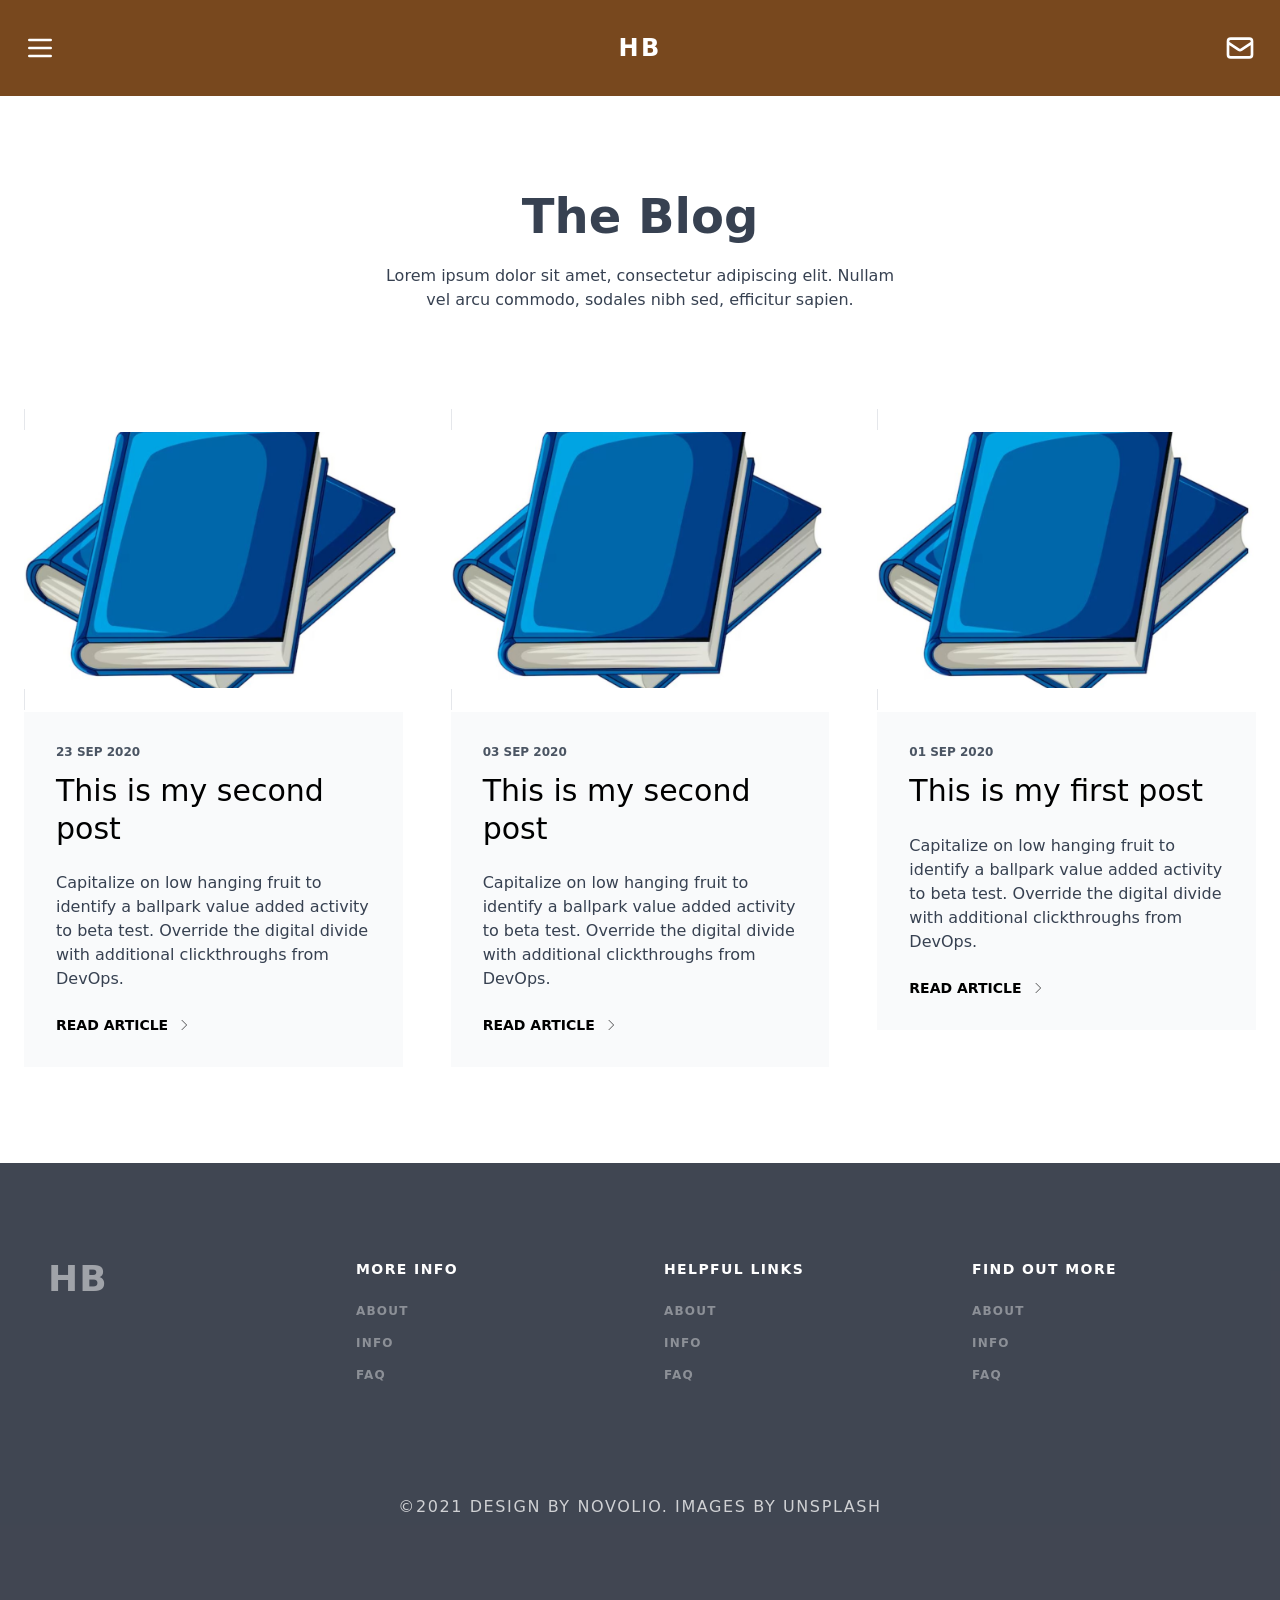
==== posts.html @ d1be2392 "First commit" ====
<!doctype html>
<html lang="en">

<head>
    <meta charset="UTF-8">
    <meta http-equiv="x-ua-compatible" content="ie=edge">
    <meta name="viewport" content="width=device-width,initial-scale=1">
    <title>impulse</title>
    <!-- <link rel="stylesheet" type="text/css" href="static/css/style.css"> -->
    <link rel="stylesheet" type="text/css" href="static/css/style.min.css">
    <link rel="preconnect" href="https://fonts.gstatic.com">
    <link href="https://fonts.googleapis.com/css2?family=Fira+Sans+Condensed:wght@100;200;300;400;500;600;700&family=Playfair+Display:wght@100;200;300;400;500;600;700&family=Overpass:wght@200;300;400;600;700&display=swap" rel="stylesheet"></head>

<body class="font-sans text-gray-700 antialiased bg-white">
    <div class="h-24 z-50 relative container mx-auto px-6 grid grid-cols-3">
        <div x-data="{showMenu: false}" class="flex items-center">
            <button x-on:click="showMenu = true">
                <svg class="w-8 h-8 text-white" fill="none" stroke="currentColor" viewBox="0 0 24 24"
                    xmlns="http://www.w3.org/2000/svg"><path stroke-linecap="round" stroke-linejoin="round" stroke-width="2" d="M4 6h16M4 12h16M4 18h16"></path></svg>
            </button>
            <!-- <div x-show="showMenu" class="fixed inset-0 w-full h-full bg-white z-50 text-yellow-900">
                <div
                    class="container h-full mx-auto px-6 py-8 relative z-10 flex flex-col items-center justify-center text-2xl uppercase font-bold tracking-widest space-y-6">
                    <button x-on:click="showMenu = false" class="absolute top-0 left-0 mt-8 ml-6"><svg class="w-8 h-8"
                            fill="none" stroke="currentColor" viewBox="0 0 24 24" xmlns="http://www.w3.org/2000/svg">
                            <path stroke-linecap="round" stroke-linejoin="round" stroke-width="2"
                                d="M10 14l2-2m0 0l2-2m-2 2l-2-2m2 2l2 2m7-2a9 9 0 11-18 0 9 9 0 0118 0z"></path>
                        </svg></button> <a href="detail.html"
                        class="inline-block border-b-4 border-transparent hover:border-yellow-900">Home</a> <a
                        href="/pages/about-us"
                        class="inline-block border-b-4 border-transparent hover:border-yellow-900">About</a> <a
                        href="/blog" class="inline-block border-b-4 border-transparent hover:border-yellow-900">Blog</a>
                    <a href="/contact"
                        class="inline-block border-b-4 border-transparent hover:border-yellow-900">Contact</a></div>
                <div class="absolute inset-0 w-full h-full bg-yellow-900 bg-opacity-20"></div>
            </div> -->
        </div>
        <div class="flex items-center justify-center"><a href="index.html"
                class="text-white uppercase font-bold text-2xl tracking-widest">HB</a></div>
        <div class="flex items-center justify-end"><a href="contact.html"><svg class="w-8 h-8 text-white" fill="none"
                    stroke="currentColor" viewBox="0 0 24 24" xmlns="http://www.w3.org/2000/svg">
                    <path stroke-linecap="round" stroke-linejoin="round" stroke-width="2"
                        d="M3 8l7.89 5.26a2 2 0 002.22 0L21 8M5 19h14a2 2 0 002-2V7a2 2 0 00-2-2H5a2 2 0 00-2 2v10a2 2 0 002 2z">
                    </path>
                </svg></a></div>
    </div>
    <div class="w-full h-24 bg-yellow-900 bg-opacity-95 absolute top-0 left-0"></div>
    <div class="text-center py-12 px-6 mt-12">
        <h1 class="font-display font-bold text-5xl mb-6">The Blog</h1>
        <p class="max-w-lg mx-auto">Lorem ipsum dolor sit amet, consectetur adipiscing elit. Nullam vel arcu commodo,
            sodales nibh sed, efficitur sapien.</p>
    </div>
    <div class="container mx-auto px-6 grid grid-cols-2 lg:grid-cols-3 gap-12 pt-12 pb-24">
        <div>
            <a href="detail.html" class="border">
                <img src="static/images/book.jpg" class="w-full h-52 md:h-64 lg:h-96 xl:h-64 object-cover">
            </a>

            <div class="bg-gray-50 p-8">
                <div class="text-xs text-gray-600 uppercase font-semibold">23 Sep 2020</div>
                <h2 class="mt-3 text-3xl mb-6 font-display text-black leading-tight max-w-sm">This is my second post</h2>
                
                <p class="mt-4 max-w-md">Capitalize on low hanging fruit to identify a ballpark value added activity to beta test. Override the digital divide with additional clickthroughs from DevOps.</p>

                <a href="detail.html" class="flex items-center mt-6 uppercase text-sm text-black font-semibold">Read article <svg class="w-4 h-4 ml-2" fill="none" stroke="currentColor" viewBox="0 0 24 24"
                        xmlns="http://www.w3.org/2000/svg"><path stroke-linecap="round" stroke-linejoin="round" stroke-width="1" d="M9 5l7 7-7 7"></path></svg>
                </a>
            </div>
        </div>

        <div>
            <a href="detail.html" class="border">
                <img src="static/images/book.jpg" class="w-full h-52 md:h-64 lg:h-96 xl:h-64 object-cover">
            </a>

            <div class="bg-gray-50 p-8">
                <div class="text-xs text-gray-600 uppercase font-semibold">03 Sep 2020</div>
                <h2 class="mt-3 text-3xl mb-6 font-display text-black leading-tight max-w-sm">This is my second post
                </h2>

                <p class="mt-4 max-w-md">Capitalize on low hanging fruit to identify a ballpark value added activity to beta test. Override the digital divide with additional clickthroughs from DevOps.</p>

                <a href="detail.html" class="flex items-center mt-6 uppercase text-sm text-black font-semibold">Read article <svg class="w-4 h-4 ml-2" fill="none" stroke="currentColor" viewBox="0 0 24 24"
                        xmlns="http://www.w3.org/2000/svg"><path stroke-linecap="round" stroke-linejoin="round" stroke-width="1" d="M9 5l7 7-7 7"></path></svg>
                </a>
            </div>
        </div>
        <div>
            <a href="detail.html" class="border">
                <img src="static/images/book.jpg" class="w-full h-52 md:h-64 lg:h-96 xl:h-64 object-cover">
            </a>

            <div class="bg-gray-50 p-8">
                <div class="text-xs text-gray-600 uppercase font-semibold">01 Sep 2020</div>
                <h2 class="mt-3 text-3xl mb-6 font-display text-black leading-tight max-w-sm">This is my first post</h2>

                <p class="mt-4 max-w-md">Capitalize on low hanging fruit to identify a ballpark value added activity to beta test. Override the digital divide with additional clickthroughs from DevOps.</p>

                <a href="detail.html" class="flex items-center mt-6 uppercase text-sm text-black font-semibold">Read article <svg class="w-4 h-4 ml-2" fill="none" stroke="currentColor" viewBox="0 0 24 24"
                        xmlns="http://www.w3.org/2000/svg"><path stroke-linecap="round" stroke-linejoin="round" stroke-width="1" d="M9 5l7 7-7 7"></path></svg>
                </a>
            </div>
        </div>
    </div>
    <div
        class="bg-gray-900 text-white text-opacity-40 font-semibold uppercase text-xs tracking-widest bg-opacity-80 px-12">
        <div class="container mx-auto grid grid-cols-1 lg:grid-cols-4 gap-12 text-center lg:text-left py-24">
            <div>
                <div class="text-white opacity-50 text-4xl font-display">HB</div>
            </div>
            <div>
                <div class="font-display text-white uppercase text-sm tracking-widest mb-6">More info</div><a href="#"
                    class="block mb-4">About</a> <a href="#" class="block mb-4">Info</a> <a href="#"
                    class="block mb-4">FAQ</a>
            </div>
            <div>
                <div class="font-display text-white uppercase text-sm tracking-widest mb-6">Helpful Links</div><a
                    href="#" class="block mb-4">About</a> <a href="#" class="block mb-4">Info</a> <a href="#"
                    class="block mb-4">FAQ</a>
            </div>
            <div>
                <div class="font-display text-white uppercase text-sm tracking-widest mb-6">Find out more</div><a
                    href="#" class="block mb-4">About</a> <a href="#" class="block mb-4">Info</a> <a href="#"
                    class="block mb-4">FAQ</a>
            </div>
        </div>
        <div
            class="text-sm lg:text-base text-center font-heading font-light tracking-widest uppercase text-white opacity-75 pb-24">
            ©2021 DESIGN BY NOVOLIO. IMAGES BY UNSPLASH</div>
    </div>
    <script src="/static/js/alpine.js"></script>
</body>

</html>
---- static/css/style.css ----
*, ::before, ::after {
  --tw-border-spacing-x: 0;
  --tw-border-spacing-y: 0;
  --tw-translate-x: 0;
  --tw-translate-y: 0;
  --tw-rotate: 0;
  --tw-skew-x: 0;
  --tw-skew-y: 0;
  --tw-scale-x: 1;
  --tw-scale-y: 1;
  --tw-pan-x:  ;
  --tw-pan-y:  ;
  --tw-pinch-zoom:  ;
  --tw-scroll-snap-strictness: proximity;
  --tw-gradient-from-position:  ;
  --tw-gradient-via-position:  ;
  --tw-gradient-to-position:  ;
  --tw-ordinal:  ;
  --tw-slashed-zero:  ;
  --tw-numeric-figure:  ;
  --tw-numeric-spacing:  ;
  --tw-numeric-fraction:  ;
  --tw-ring-inset:  ;
  --tw-ring-offset-width: 0px;
  --tw-ring-offset-color: #fff;
  --tw-ring-color: rgb(59 130 246 / 0.5);
  --tw-ring-offset-shadow: 0 0 #0000;
  --tw-ring-shadow: 0 0 #0000;
  --tw-shadow: 0 0 #0000;
  --tw-shadow-colored: 0 0 #0000;
  --tw-blur:  ;
  --tw-brightness:  ;
  --tw-contrast:  ;
  --tw-grayscale:  ;
  --tw-hue-rotate:  ;
  --tw-invert:  ;
  --tw-saturate:  ;
  --tw-sepia:  ;
  --tw-drop-shadow:  ;
  --tw-backdrop-blur:  ;
  --tw-backdrop-brightness:  ;
  --tw-backdrop-contrast:  ;
  --tw-backdrop-grayscale:  ;
  --tw-backdrop-hue-rotate:  ;
  --tw-backdrop-invert:  ;
  --tw-backdrop-opacity:  ;
  --tw-backdrop-saturate:  ;
  --tw-backdrop-sepia:  ;
  --tw-contain-size:  ;
  --tw-contain-layout:  ;
  --tw-contain-paint:  ;
  --tw-contain-style:  ;
}

::backdrop {
  --tw-border-spacing-x: 0;
  --tw-border-spacing-y: 0;
  --tw-translate-x: 0;
  --tw-translate-y: 0;
  --tw-rotate: 0;
  --tw-skew-x: 0;
  --tw-skew-y: 0;
  --tw-scale-x: 1;
  --tw-scale-y: 1;
  --tw-pan-x:  ;
  --tw-pan-y:  ;
  --tw-pinch-zoom:  ;
  --tw-scroll-snap-strictness: proximity;
  --tw-gradient-from-position:  ;
  --tw-gradient-via-position:  ;
  --tw-gradient-to-position:  ;
  --tw-ordinal:  ;
  --tw-slashed-zero:  ;
  --tw-numeric-figure:  ;
  --tw-numeric-spacing:  ;
  --tw-numeric-fraction:  ;
  --tw-ring-inset:  ;
  --tw-ring-offset-width: 0px;
  --tw-ring-offset-color: #fff;
  --tw-ring-color: rgb(59 130 246 / 0.5);
  --tw-ring-offset-shadow: 0 0 #0000;
  --tw-ring-shadow: 0 0 #0000;
  --tw-shadow: 0 0 #0000;
  --tw-shadow-colored: 0 0 #0000;
  --tw-blur:  ;
  --tw-brightness:  ;
  --tw-contrast:  ;
  --tw-grayscale:  ;
  --tw-hue-rotate:  ;
  --tw-invert:  ;
  --tw-saturate:  ;
  --tw-sepia:  ;
  --tw-drop-shadow:  ;
  --tw-backdrop-blur:  ;
  --tw-backdrop-brightness:  ;
  --tw-backdrop-contrast:  ;
  --tw-backdrop-grayscale:  ;
  --tw-backdrop-hue-rotate:  ;
  --tw-backdrop-invert:  ;
  --tw-backdrop-opacity:  ;
  --tw-backdrop-saturate:  ;
  --tw-backdrop-sepia:  ;
  --tw-contain-size:  ;
  --tw-contain-layout:  ;
  --tw-contain-paint:  ;
  --tw-contain-style:  ;
}

/*
! tailwindcss v3.4.14 | MIT License | https://tailwindcss.com
*/

/*
1. Prevent padding and border from affecting element width. (https://github.com/mozdevs/cssremedy/issues/4)
2. Allow adding a border to an element by just adding a border-width. (https://github.com/tailwindcss/tailwindcss/pull/116)
*/

*,
::before,
::after {
  box-sizing: border-box;
  /* 1 */
  border-width: 0;
  /* 2 */
  border-style: solid;
  /* 2 */
  border-color: #e5e7eb;
  /* 2 */
}

::before,
::after {
  --tw-content: '';
}

/*
1. Use a consistent sensible line-height in all browsers.
2. Prevent adjustments of font size after orientation changes in iOS.
3. Use a more readable tab size.
4. Use the user's configured `sans` font-family by default.
5. Use the user's configured `sans` font-feature-settings by default.
6. Use the user's configured `sans` font-variation-settings by default.
7. Disable tap highlights on iOS
*/

html,
:host {
  line-height: 1.5;
  /* 1 */
  -webkit-text-size-adjust: 100%;
  /* 2 */
  -moz-tab-size: 4;
  /* 3 */
  -o-tab-size: 4;
     tab-size: 4;
  /* 3 */
  font-family: ui-sans-serif, system-ui, sans-serif, "Apple Color Emoji", "Segoe UI Emoji", "Segoe UI Symbol", "Noto Color Emoji";
  /* 4 */
  font-feature-settings: normal;
  /* 5 */
  font-variation-settings: normal;
  /* 6 */
  -webkit-tap-highlight-color: transparent;
  /* 7 */
}

/*
1. Remove the margin in all browsers.
2. Inherit line-height from `html` so users can set them as a class directly on the `html` element.
*/

body {
  margin: 0;
  /* 1 */
  line-height: inherit;
  /* 2 */
}

/*
1. Add the correct height in Firefox.
2. Correct the inheritance of border color in Firefox. (https://bugzilla.mozilla.org/show_bug.cgi?id=190655)
3. Ensure horizontal rules are visible by default.
*/

hr {
  height: 0;
  /* 1 */
  color: inherit;
  /* 2 */
  border-top-width: 1px;
  /* 3 */
}

/*
Add the correct text decoration in Chrome, Edge, and Safari.
*/

abbr:where([title]) {
  -webkit-text-decoration: underline dotted;
          text-decoration: underline dotted;
}

/*
Remove the default font size and weight for headings.
*/

h1,
h2,
h3,
h4,
h5,
h6 {
  font-size: inherit;
  font-weight: inherit;
}

/*
Reset links to optimize for opt-in styling instead of opt-out.
*/

a {
  color: inherit;
  text-decoration: inherit;
}

/*
Add the correct font weight in Edge and Safari.
*/

b,
strong {
  font-weight: bolder;
}

/*
1. Use the user's configured `mono` font-family by default.
2. Use the user's configured `mono` font-feature-settings by default.
3. Use the user's configured `mono` font-variation-settings by default.
4. Correct the odd `em` font sizing in all browsers.
*/

code,
kbd,
samp,
pre {
  font-family: ui-monospace, SFMono-Regular, Menlo, Monaco, Consolas, "Liberation Mono", "Courier New", monospace;
  /* 1 */
  font-feature-settings: normal;
  /* 2 */
  font-variation-settings: normal;
  /* 3 */
  font-size: 1em;
  /* 4 */
}

/*
Add the correct font size in all browsers.
*/

small {
  font-size: 80%;
}

/*
Prevent `sub` and `sup` elements from affecting the line height in all browsers.
*/

sub,
sup {
  font-size: 75%;
  line-height: 0;
  position: relative;
  vertical-align: baseline;
}

sub {
  bottom: -0.25em;
}

sup {
  top: -0.5em;
}

/*
1. Remove text indentation from table contents in Chrome and Safari. (https://bugs.chromium.org/p/chromium/issues/detail?id=999088, https://bugs.webkit.org/show_bug.cgi?id=201297)
2. Correct table border color inheritance in all Chrome and Safari. (https://bugs.chromium.org/p/chromium/issues/detail?id=935729, https://bugs.webkit.org/show_bug.cgi?id=195016)
3. Remove gaps between table borders by default.
*/

table {
  text-indent: 0;
  /* 1 */
  border-color: inherit;
  /* 2 */
  border-collapse: collapse;
  /* 3 */
}

/*
1. Change the font styles in all browsers.
2. Remove the margin in Firefox and Safari.
3. Remove default padding in all browsers.
*/

button,
input,
optgroup,
select,
textarea {
  font-family: inherit;
  /* 1 */
  font-feature-settings: inherit;
  /* 1 */
  font-variation-settings: inherit;
  /* 1 */
  font-size: 100%;
  /* 1 */
  font-weight: inherit;
  /* 1 */
  line-height: inherit;
  /* 1 */
  letter-spacing: inherit;
  /* 1 */
  color: inherit;
  /* 1 */
  margin: 0;
  /* 2 */
  padding: 0;
  /* 3 */
}

/*
Remove the inheritance of text transform in Edge and Firefox.
*/

button,
select {
  text-transform: none;
}

/*
1. Correct the inability to style clickable types in iOS and Safari.
2. Remove default button styles.
*/

button,
input:where([type='button']),
input:where([type='reset']),
input:where([type='submit']) {
  -webkit-appearance: button;
  /* 1 */
  background-color: transparent;
  /* 2 */
  background-image: none;
  /* 2 */
}

/*
Use the modern Firefox focus style for all focusable elements.
*/

:-moz-focusring {
  outline: auto;
}

/*
Remove the additional `:invalid` styles in Firefox. (https://github.com/mozilla/gecko-dev/blob/2f9eacd9d3d995c937b4251a5557d95d494c9be1/layout/style/res/forms.css#L728-L737)
*/

:-moz-ui-invalid {
  box-shadow: none;
}

/*
Add the correct vertical alignment in Chrome and Firefox.
*/

progress {
  vertical-align: baseline;
}

/*
Correct the cursor style of increment and decrement buttons in Safari.
*/

::-webkit-inner-spin-button,
::-webkit-outer-spin-button {
  height: auto;
}

/*
1. Correct the odd appearance in Chrome and Safari.
2. Correct the outline style in Safari.
*/

[type='search'] {
  -webkit-appearance: textfield;
  /* 1 */
  outline-offset: -2px;
  /* 2 */
}

/*
Remove the inner padding in Chrome and Safari on macOS.
*/

::-webkit-search-decoration {
  -webkit-appearance: none;
}

/*
1. Correct the inability to style clickable types in iOS and Safari.
2. Change font properties to `inherit` in Safari.
*/

::-webkit-file-upload-button {
  -webkit-appearance: button;
  /* 1 */
  font: inherit;
  /* 2 */
}

/*
Add the correct display in Chrome and Safari.
*/

summary {
  display: list-item;
}

/*
Removes the default spacing and border for appropriate elements.
*/

blockquote,
dl,
dd,
h1,
h2,
h3,
h4,
h5,
h6,
hr,
figure,
p,
pre {
  margin: 0;
}

fieldset {
  margin: 0;
  padding: 0;
}

legend {
  padding: 0;
}

ol,
ul,
menu {
  list-style: none;
  margin: 0;
  padding: 0;
}

/*
Reset default styling for dialogs.
*/

dialog {
  padding: 0;
}

/*
Prevent resizing textareas horizontally by default.
*/

textarea {
  resize: vertical;
}

/*
1. Reset the default placeholder opacity in Firefox. (https://github.com/tailwindlabs/tailwindcss/issues/3300)
2. Set the default placeholder color to the user's configured gray 400 color.
*/

input::-moz-placeholder, textarea::-moz-placeholder {
  opacity: 1;
  /* 1 */
  color: #9ca3af;
  /* 2 */
}

input::placeholder,
textarea::placeholder {
  opacity: 1;
  /* 1 */
  color: #9ca3af;
  /* 2 */
}

/*
Set the default cursor for buttons.
*/

button,
[role="button"] {
  cursor: pointer;
}

/*
Make sure disabled buttons don't get the pointer cursor.
*/

:disabled {
  cursor: default;
}

/*
1. Make replaced elements `display: block` by default. (https://github.com/mozdevs/cssremedy/issues/14)
2. Add `vertical-align: middle` to align replaced elements more sensibly by default. (https://github.com/jensimmons/cssremedy/issues/14#issuecomment-634934210)
   This can trigger a poorly considered lint error in some tools but is included by design.
*/

img,
svg,
video,
canvas,
audio,
iframe,
embed,
object {
  display: block;
  /* 1 */
  vertical-align: middle;
  /* 2 */
}

/*
Constrain images and videos to the parent width and preserve their intrinsic aspect ratio. (https://github.com/mozdevs/cssremedy/issues/14)
*/

img,
video {
  max-width: 100%;
  height: auto;
}

/* Make elements with the HTML hidden attribute stay hidden by default */

[hidden]:where(:not([hidden="until-found"])) {
  display: none;
}

.container {
  width: 100%;
}

@media (min-width: 640px) {
  .container {
    max-width: 640px;
  }
}

@media (min-width: 768px) {
  .container {
    max-width: 768px;
  }
}

@media (min-width: 1024px) {
  .container {
    max-width: 1024px;
  }
}

@media (min-width: 1280px) {
  .container {
    max-width: 1280px;
  }
}

@media (min-width: 1536px) {
  .container {
    max-width: 1536px;
  }
}

.fixed {
  position: fixed;
}

.absolute {
  position: absolute;
}

.relative {
  position: relative;
}

.inset-0 {
  inset: 0px;
}

.left-0 {
  left: 0px;
}

.top-0 {
  top: 0px;
}

.z-10 {
  z-index: 10;
}

.z-50 {
  z-index: 50;
}

.mx-auto {
  margin-left: auto;
  margin-right: auto;
}

.my-2 {
  margin-top: 0.5rem;
  margin-bottom: 0.5rem;
}

.-mt-24 {
  margin-top: -6rem;
}

.-mt-32 {
  margin-top: -8rem;
}

.mb-10 {
  margin-bottom: 2.5rem;
}

.mb-12 {
  margin-bottom: 3rem;
}

.mb-4 {
  margin-bottom: 1rem;
}

.mb-6 {
  margin-bottom: 1.5rem;
}

.ml-2 {
  margin-left: 0.5rem;
}

.ml-6 {
  margin-left: 1.5rem;
}

.mr-2 {
  margin-right: 0.5rem;
}

.mt-12 {
  margin-top: 3rem;
}

.mt-2 {
  margin-top: 0.5rem;
}

.mt-3 {
  margin-top: 0.75rem;
}

.mt-4 {
  margin-top: 1rem;
}

.mt-6 {
  margin-top: 1.5rem;
}

.mt-8 {
  margin-top: 2rem;
}

.block {
  display: block;
}

.inline-block {
  display: inline-block;
}

.flex {
  display: flex;
}

.table {
  display: table;
}

.grid {
  display: grid;
}

.h-2 {
  height: 0.5rem;
}

.h-24 {
  height: 6rem;
}

.h-4 {
  height: 1rem;
}

.h-52 {
  height: 13rem;
}

.h-72 {
  height: 18rem;
}

.h-8 {
  height: 2rem;
}

.h-96 {
  height: 24rem;
}

.h-full {
  height: 100%;
}

.h-screen {
  height: 100vh;
}

.h-80 {
  height: 20rem;
}

.h-auto {
  height: auto;
}

.w-24 {
  width: 6rem;
}

.w-4 {
  width: 1rem;
}

.w-8 {
  width: 2rem;
}

.w-full {
  width: 100%;
}

.max-w-4xl {
  max-width: 56rem;
}

.max-w-lg {
  max-width: 32rem;
}

.max-w-md {
  max-width: 28rem;
}

.max-w-sm {
  max-width: 24rem;
}

.max-w-xl {
  max-width: 36rem;
}

.grow {
  flex-grow: 1;
}

.grid-cols-1 {
  grid-template-columns: repeat(1, minmax(0, 1fr));
}

.grid-cols-2 {
  grid-template-columns: repeat(2, minmax(0, 1fr));
}

.grid-cols-3 {
  grid-template-columns: repeat(3, minmax(0, 1fr));
}

.flex-col {
  flex-direction: column;
}

.flex-wrap {
  flex-wrap: wrap;
}

.items-center {
  align-items: center;
}

.justify-start {
  justify-content: flex-start;
}

.justify-end {
  justify-content: flex-end;
}

.justify-center {
  justify-content: center;
}

.justify-between {
  justify-content: space-between;
}

.gap-12 {
  gap: 3rem;
}

.space-y-6 > :not([hidden]) ~ :not([hidden]) {
  --tw-space-y-reverse: 0;
  margin-top: calc(1.5rem * calc(1 - var(--tw-space-y-reverse)));
  margin-bottom: calc(1.5rem * var(--tw-space-y-reverse));
}

.rounded-full {
  border-radius: 9999px;
}

.rounded {
  border-radius: 0.25rem;
}

.rounded-lg {
  border-radius: 0.5rem;
}

.border {
  border-width: 1px;
}

.border-2 {
  border-width: 2px;
}

.border-b {
  border-bottom-width: 1px;
}

.border-b-4 {
  border-bottom-width: 4px;
}

.border-none {
  border-style: none;
}

.border-transparent {
  border-color: transparent;
}

.border-white {
  --tw-border-opacity: 1;
  border-color: rgb(255 255 255 / var(--tw-border-opacity));
}

.border-yellow-800 {
  --tw-border-opacity: 1;
  border-color: rgb(133 77 14 / var(--tw-border-opacity));
}

.bg-black {
  --tw-bg-opacity: 1;
  background-color: rgb(0 0 0 / var(--tw-bg-opacity));
}

.bg-gray-100 {
  --tw-bg-opacity: 1;
  background-color: rgb(243 244 246 / var(--tw-bg-opacity));
}

.bg-gray-50 {
  --tw-bg-opacity: 1;
  background-color: rgb(249 250 251 / var(--tw-bg-opacity));
}

.bg-gray-900 {
  --tw-bg-opacity: 1;
  background-color: rgb(17 24 39 / var(--tw-bg-opacity));
}

.bg-white {
  --tw-bg-opacity: 1;
  background-color: rgb(255 255 255 / var(--tw-bg-opacity));
}

.bg-yellow-800 {
  --tw-bg-opacity: 1;
  background-color: rgb(133 77 14 / var(--tw-bg-opacity));
}

.bg-yellow-900 {
  --tw-bg-opacity: 1;
  background-color: rgb(113 63 18 / var(--tw-bg-opacity));
}

.bg-opacity-20 {
  --tw-bg-opacity: 0.2;
}

.bg-opacity-80 {
  --tw-bg-opacity: 0.8;
}

.bg-opacity-95 {
  --tw-bg-opacity: 0.95;
}

.object-cover {
  -o-object-fit: cover;
     object-fit: cover;
}

.p-12 {
  padding: 3rem;
}

.p-4 {
  padding: 1rem;
}

.p-8 {
  padding: 2rem;
}

.px-12 {
  padding-left: 3rem;
  padding-right: 3rem;
}

.px-6 {
  padding-left: 1.5rem;
  padding-right: 1.5rem;
}

.px-8 {
  padding-left: 2rem;
  padding-right: 2rem;
}

.py-12 {
  padding-top: 3rem;
  padding-bottom: 3rem;
}

.py-24 {
  padding-top: 6rem;
  padding-bottom: 6rem;
}

.py-3 {
  padding-top: 0.75rem;
  padding-bottom: 0.75rem;
}

.py-4 {
  padding-top: 1rem;
  padding-bottom: 1rem;
}

.py-8 {
  padding-top: 2rem;
  padding-bottom: 2rem;
}

.pb-24 {
  padding-bottom: 6rem;
}

.pt-12 {
  padding-top: 3rem;
}

.text-center {
  text-align: center;
}

.font-sans {
  font-family: ui-sans-serif, system-ui, sans-serif, "Apple Color Emoji", "Segoe UI Emoji", "Segoe UI Symbol", "Noto Color Emoji";
}

.text-2xl {
  font-size: 1.5rem;
  line-height: 2rem;
}

.text-3xl {
  font-size: 1.875rem;
  line-height: 2.25rem;
}

.text-4xl {
  font-size: 2.25rem;
  line-height: 2.5rem;
}

.text-5xl {
  font-size: 3rem;
  line-height: 1;
}

.text-base {
  font-size: 1rem;
  line-height: 1.5rem;
}

.text-sm {
  font-size: 0.875rem;
  line-height: 1.25rem;
}

.text-xs {
  font-size: 0.75rem;
  line-height: 1rem;
}

.font-bold {
  font-weight: 700;
}

.font-light {
  font-weight: 300;
}

.font-semibold {
  font-weight: 600;
}

.font-normal {
  font-weight: 400;
}

.uppercase {
  text-transform: uppercase;
}

.leading-relaxed {
  line-height: 1.625;
}

.leading-tight {
  line-height: 1.25;
}

.tracking-tight {
  letter-spacing: -0.025em;
}

.tracking-widest {
  letter-spacing: 0.1em;
}

.text-black {
  --tw-text-opacity: 1;
  color: rgb(0 0 0 / var(--tw-text-opacity));
}

.text-gray-600 {
  --tw-text-opacity: 1;
  color: rgb(75 85 99 / var(--tw-text-opacity));
}

.text-gray-700 {
  --tw-text-opacity: 1;
  color: rgb(55 65 81 / var(--tw-text-opacity));
}

.text-gray-900 {
  --tw-text-opacity: 1;
  color: rgb(17 24 39 / var(--tw-text-opacity));
}

.text-white {
  --tw-text-opacity: 1;
  color: rgb(255 255 255 / var(--tw-text-opacity));
}

.text-yellow-800 {
  --tw-text-opacity: 1;
  color: rgb(133 77 14 / var(--tw-text-opacity));
}

.text-yellow-900 {
  --tw-text-opacity: 1;
  color: rgb(113 63 18 / var(--tw-text-opacity));
}

.text-opacity-40 {
  --tw-text-opacity: 0.4;
}

.antialiased {
  -webkit-font-smoothing: antialiased;
  -moz-osx-font-smoothing: grayscale;
}

.opacity-50 {
  opacity: 0.5;
}

.opacity-70 {
  opacity: 0.7;
}

.opacity-75 {
  opacity: 0.75;
}

.transition {
  transition-property: color, background-color, border-color, text-decoration-color, fill, stroke, opacity, box-shadow, transform, filter, -webkit-backdrop-filter;
  transition-property: color, background-color, border-color, text-decoration-color, fill, stroke, opacity, box-shadow, transform, filter, backdrop-filter;
  transition-property: color, background-color, border-color, text-decoration-color, fill, stroke, opacity, box-shadow, transform, filter, backdrop-filter, -webkit-backdrop-filter;
  transition-timing-function: cubic-bezier(0.4, 0, 0.2, 1);
  transition-duration: 150ms;
}

.delay-75 {
  transition-delay: 75ms;
}

.duration-100 {
  transition-duration: 100ms;
}

code[class*="language-"],
pre[class*="language-"] {
  color: #ccc;
  background: none;
  font-family: Consolas, Monaco, 'Andale Mono', 'Ubuntu Mono', monospace;
  font-size: 1em;
  text-align: left;
  white-space: pre;
  word-spacing: normal;
  word-break: normal;
  word-wrap: normal;
  line-height: 1.5;
  -moz-tab-size: 4;
  -o-tab-size: 4;
  tab-size: 4;
  -webkit-hyphens: none;
  hyphens: none;
}

/* Code blocks */

pre[class*="language-"] {
  padding: 1em;
  margin: .5em 0;
  overflow: auto;
}

:not(pre) > code[class*="language-"],
pre[class*="language-"] {
  background: #2d2d2d;
}

/* Inline code */

:not(pre) > code[class*="language-"] {
  padding: .1em;
  border-radius: .3em;
  white-space: normal;
}

.token.comment,
.token.block-comment,
.token.prolog,
.token.doctype,
.token.cdata {
  color: #999;
}

.token.punctuation {
  color: #ccc;
}

.token.tag,
.token.attr-name,
.token.namespace,
.token.deleted {
  color: #e2777a;
}

.token.function-name {
  color: #6196cc;
}

.token.boolean,
.token.number,
.token.function {
  color: #f08d49;
}

.token.property,
.token.class-name,
.token.constant,
.token.symbol {
  color: #f8c555;
}

.token.selector,
.token.important,
.token.atrule,
.token.keyword,
.token.builtin {
  color: #cc99cd;
}

.token.string,
.token.char,
.token.attr-value,
.token.regex,
.token.variable {
  color: #7ec699;
}

.token.operator,
.token.entity,
.token.url {
  color: #67cdcc;
}

.token.important,
.token.bold {
  font-weight: bold;
}

.token.italic {
  font-style: italic;
}

.token.entity {
  cursor: help;
}

.token.inserted {
  color: green;
}

.hover\:border-yellow-900:hover {
  --tw-border-opacity: 1;
  border-color: rgb(113 63 18 / var(--tw-border-opacity));
}

.hover\:bg-yellow-800:hover {
  --tw-bg-opacity: 1;
  background-color: rgb(133 77 14 / var(--tw-bg-opacity));
}

.hover\:bg-yellow-900:hover {
  --tw-bg-opacity: 1;
  background-color: rgb(113 63 18 / var(--tw-bg-opacity));
}

.hover\:text-white:hover {
  --tw-text-opacity: 1;
  color: rgb(255 255 255 / var(--tw-text-opacity));
}

.hover\:opacity-75:hover {
  opacity: 0.75;
}

@media (min-width: 768px) {
  .md\:order-first {
    order: -9999;
  }

  .md\:h-64 {
    height: 16rem;
  }

  .md\:w-auto {
    width: auto;
  }

  .md\:flex-1 {
    flex: 1 1 0%;
  }

  .md\:grid-cols-2 {
    grid-template-columns: repeat(2, minmax(0, 1fr));
  }

  .md\:p-24 {
    padding: 6rem;
  }

  .md\:py-24 {
    padding-top: 6rem;
    padding-bottom: 6rem;
  }

  .md\:py-32 {
    padding-top: 8rem;
    padding-bottom: 8rem;
  }

  .md\:py-48 {
    padding-top: 12rem;
    padding-bottom: 12rem;
  }

  .md\:text-3xl {
    font-size: 1.875rem;
    line-height: 2.25rem;
  }

  .md\:text-4xl {
    font-size: 2.25rem;
    line-height: 2.5rem;
  }

  .md\:text-base {
    font-size: 1rem;
    line-height: 1.5rem;
  }

  .md\:text-lg {
    font-size: 1.125rem;
    line-height: 1.75rem;
  }
}

@media (min-width: 1024px) {
  .lg\:h-96 {
    height: 24rem;
  }

  .lg\:grid-cols-2 {
    grid-template-columns: repeat(2, minmax(0, 1fr));
  }

  .lg\:grid-cols-3 {
    grid-template-columns: repeat(3, minmax(0, 1fr));
  }

  .lg\:grid-cols-4 {
    grid-template-columns: repeat(4, minmax(0, 1fr));
  }

  .lg\:px-24 {
    padding-left: 6rem;
    padding-right: 6rem;
  }

  .lg\:text-left {
    text-align: left;
  }

  .lg\:text-4xl {
    font-size: 2.25rem;
    line-height: 2.5rem;
  }

  .lg\:text-5xl {
    font-size: 3rem;
    line-height: 1;
  }

  .lg\:text-base {
    font-size: 1rem;
    line-height: 1.5rem;
  }
}

@media (min-width: 1280px) {
  .xl\:h-64 {
    height: 16rem;
  }

  .xl\:text-6xl {
    font-size: 3.75rem;
    line-height: 1;
  }
}
---- static/css/style.min.css ----
*,::after,::before{--tw-border-spacing-x:0;--tw-border-spacing-y:0;--tw-translate-x:0;--tw-translate-y:0;--tw-rotate:0;--tw-skew-x:0;--tw-skew-y:0;--tw-scale-x:1;--tw-scale-y:1;--tw-pan-x: ;--tw-pan-y: ;--tw-pinch-zoom: ;--tw-scroll-snap-strictness:proximity;--tw-gradient-from-position: ;--tw-gradient-via-position: ;--tw-gradient-to-position: ;--tw-ordinal: ;--tw-slashed-zero: ;--tw-numeric-figure: ;--tw-numeric-spacing: ;--tw-numeric-fraction: ;--tw-ring-inset: ;--tw-ring-offset-width:0px;--tw-ring-offset-color:#fff;--tw-ring-color:rgb(59 130 246 / 0.5);--tw-ring-offset-shadow:0 0 #0000;--tw-ring-shadow:0 0 #0000;--tw-shadow:0 0 #0000;--tw-shadow-colored:0 0 #0000;--tw-blur: ;--tw-brightness: ;--tw-contrast: ;--tw-grayscale: ;--tw-hue-rotate: ;--tw-invert: ;--tw-saturate: ;--tw-sepia: ;--tw-drop-shadow: ;--tw-backdrop-blur: ;--tw-backdrop-brightness: ;--tw-backdrop-contrast: ;--tw-backdrop-grayscale: ;--tw-backdrop-hue-rotate: ;--tw-backdrop-invert: ;--tw-backdrop-opacity: ;--tw-backdrop-saturate: ;--tw-backdrop-sepia: ;--tw-contain-size: ;--tw-contain-layout: ;--tw-contain-paint: ;--tw-contain-style: }::backdrop{--tw-border-spacing-x:0;--tw-border-spacing-y:0;--tw-translate-x:0;--tw-translate-y:0;--tw-rotate:0;--tw-skew-x:0;--tw-skew-y:0;--tw-scale-x:1;--tw-scale-y:1;--tw-pan-x: ;--tw-pan-y: ;--tw-pinch-zoom: ;--tw-scroll-snap-strictness:proximity;--tw-gradient-from-position: ;--tw-gradient-via-position: ;--tw-gradient-to-position: ;--tw-ordinal: ;--tw-slashed-zero: ;--tw-numeric-figure: ;--tw-numeric-spacing: ;--tw-numeric-fraction: ;--tw-ring-inset: ;--tw-ring-offset-width:0px;--tw-ring-offset-color:#fff;--tw-ring-color:rgb(59 130 246 / 0.5);--tw-ring-offset-shadow:0 0 #0000;--tw-ring-shadow:0 0 #0000;--tw-shadow:0 0 #0000;--tw-shadow-colored:0 0 #0000;--tw-blur: ;--tw-brightness: ;--tw-contrast: ;--tw-grayscale: ;--tw-hue-rotate: ;--tw-invert: ;--tw-saturate: ;--tw-sepia: ;--tw-drop-shadow: ;--tw-backdrop-blur: ;--tw-backdrop-brightness: ;--tw-backdrop-contrast: ;--tw-backdrop-grayscale: ;--tw-backdrop-hue-rotate: ;--tw-backdrop-invert: ;--tw-backdrop-opacity: ;--tw-backdrop-saturate: ;--tw-backdrop-sepia: ;--tw-contain-size: ;--tw-contain-layout: ;--tw-contain-paint: ;--tw-contain-style: }*,::after,::before{box-sizing:border-box;border-width:0;border-style:solid;border-color:#e5e7eb}::after,::before{--tw-content:''}:host,html{line-height:1.5;-webkit-text-size-adjust:100%;-moz-tab-size:4;-o-tab-size:4;tab-size:4;font-family:ui-sans-serif,system-ui,sans-serif,"Apple Color Emoji","Segoe UI Emoji","Segoe UI Symbol","Noto Color Emoji";font-feature-settings:normal;font-variation-settings:normal;-webkit-tap-highlight-color:transparent}body{margin:0;line-height:inherit}hr{height:0;color:inherit;border-top-width:1px}abbr:where([title]){-webkit-text-decoration:underline dotted;text-decoration:underline dotted}h1,h2,h3,h4,h5,h6{font-size:inherit;font-weight:inherit}a{color:inherit;text-decoration:inherit}b,strong{font-weight:bolder}code,kbd,pre,samp{font-family:ui-monospace,SFMono-Regular,Menlo,Monaco,Consolas,"Liberation Mono","Courier New",monospace;font-feature-settings:normal;font-variation-settings:normal;font-size:1em}small{font-size:80%}sub,sup{font-size:75%;line-height:0;position:relative;vertical-align:baseline}sub{bottom:-.25em}sup{top:-.5em}table{text-indent:0;border-color:inherit;border-collapse:collapse}button,input,optgroup,select,textarea{font-family:inherit;font-feature-settings:inherit;font-variation-settings:inherit;font-size:100%;font-weight:inherit;line-height:inherit;letter-spacing:inherit;color:inherit;margin:0;padding:0}button,select{text-transform:none}button,input:where([type=button]),input:where([type=reset]),input:where([type=submit]){-webkit-appearance:button;background-color:transparent;background-image:none}:-moz-focusring{outline:auto}:-moz-ui-invalid{box-shadow:none}progress{vertical-align:baseline}::-webkit-inner-spin-button,::-webkit-outer-spin-button{height:auto}[type=search]{-webkit-appearance:textfield;outline-offset:-2px}::-webkit-search-decoration{-webkit-appearance:none}::-webkit-file-upload-button{-webkit-appearance:button;font:inherit}summary{display:list-item}blockquote,dd,dl,figure,h1,h2,h3,h4,h5,h6,hr,p,pre{margin:0}fieldset{margin:0;padding:0}legend{padding:0}menu,ol,ul{list-style:none;margin:0;padding:0}dialog{padding:0}textarea{resize:vertical}input::-moz-placeholder,textarea::-moz-placeholder{opacity:1;color:#9ca3af}input::placeholder,textarea::placeholder{opacity:1;color:#9ca3af}[role=button],button{cursor:pointer}:disabled{cursor:default}audio,canvas,embed,iframe,img,object,svg,video{display:block;vertical-align:middle}img,video{max-width:100%;height:auto}[hidden]:where(:not([hidden=until-found])){display:none}.container{width:100%}@media (min-width:640px){.container{max-width:640px}}@media (min-width:768px){.container{max-width:768px}}@media (min-width:1024px){.container{max-width:1024px}}@media (min-width:1280px){.container{max-width:1280px}}@media (min-width:1536px){.container{max-width:1536px}}.fixed{position:fixed}.absolute{position:absolute}.relative{position:relative}.inset-0{inset:0px}.left-0{left:0}.top-0{top:0}.z-10{z-index:10}.z-50{z-index:50}.mx-auto{margin-left:auto;margin-right:auto}.my-2{margin-top:.5rem;margin-bottom:.5rem}.-mt-24{margin-top:-6rem}.-mt-32{margin-top:-8rem}.mb-10{margin-bottom:2.5rem}.mb-12{margin-bottom:3rem}.mb-4{margin-bottom:1rem}.mb-6{margin-bottom:1.5rem}.ml-2{margin-left:.5rem}.ml-6{margin-left:1.5rem}.mr-2{margin-right:.5rem}.mt-12{margin-top:3rem}.mt-2{margin-top:.5rem}.mt-3{margin-top:.75rem}.mt-4{margin-top:1rem}.mt-6{margin-top:1.5rem}.mt-8{margin-top:2rem}.block{display:block}.inline-block{display:inline-block}.flex{display:flex}.table{display:table}.grid{display:grid}.h-2{height:.5rem}.h-24{height:6rem}.h-4{height:1rem}.h-52{height:13rem}.h-72{height:18rem}.h-8{height:2rem}.h-96{height:24rem}.h-full{height:100%}.h-screen{height:100vh}.h-80{height:20rem}.h-auto{height:auto}.w-24{width:6rem}.w-4{width:1rem}.w-8{width:2rem}.w-full{width:100%}.max-w-4xl{max-width:56rem}.max-w-lg{max-width:32rem}.max-w-md{max-width:28rem}.max-w-sm{max-width:24rem}.max-w-xl{max-width:36rem}.grow{flex-grow:1}.grid-cols-1{grid-template-columns:repeat(1,minmax(0,1fr))}.grid-cols-2{grid-template-columns:repeat(2,minmax(0,1fr))}.grid-cols-3{grid-template-columns:repeat(3,minmax(0,1fr))}.flex-col{flex-direction:column}.flex-wrap{flex-wrap:wrap}.items-center{align-items:center}.justify-start{justify-content:flex-start}.justify-end{justify-content:flex-end}.justify-center{justify-content:center}.justify-between{justify-content:space-between}.gap-12{gap:3rem}.space-y-6>:not([hidden])~:not([hidden]){--tw-space-y-reverse:0;margin-top:calc(1.5rem * calc(1 - var(--tw-space-y-reverse)));margin-bottom:calc(1.5rem * var(--tw-space-y-reverse))}.rounded-full{border-radius:9999px}.rounded{border-radius:.25rem}.rounded-lg{border-radius:.5rem}.border{border-width:1px}.border-2{border-width:2px}.border-b{border-bottom-width:1px}.border-b-4{border-bottom-width:4px}.border-none{border-style:none}.border-transparent{border-color:transparent}.border-white{--tw-border-opacity:1;border-color:rgb(255 255 255 / var(--tw-border-opacity))}.border-yellow-800{--tw-border-opacity:1;border-color:rgb(133 77 14 / var(--tw-border-opacity))}.bg-black{--tw-bg-opacity:1;background-color:rgb(0 0 0 / var(--tw-bg-opacity))}.bg-gray-100{--tw-bg-opacity:1;background-color:rgb(243 244 246 / var(--tw-bg-opacity))}.bg-gray-50{--tw-bg-opacity:1;background-color:rgb(249 250 251 / var(--tw-bg-opacity))}.bg-gray-900{--tw-bg-opacity:1;background-color:rgb(17 24 39 / var(--tw-bg-opacity))}.bg-white{--tw-bg-opacity:1;background-color:rgb(255 255 255 / var(--tw-bg-opacity))}.bg-yellow-800{--tw-bg-opacity:1;background-color:rgb(133 77 14 / var(--tw-bg-opacity))}.bg-yellow-900{--tw-bg-opacity:1;background-color:rgb(113 63 18 / var(--tw-bg-opacity))}.bg-opacity-20{--tw-bg-opacity:0.2}.bg-opacity-80{--tw-bg-opacity:0.8}.bg-opacity-95{--tw-bg-opacity:0.95}.object-cover{-o-object-fit:cover;object-fit:cover}.p-12{padding:3rem}.p-4{padding:1rem}.p-8{padding:2rem}.px-12{padding-left:3rem;padding-right:3rem}.px-6{padding-left:1.5rem;padding-right:1.5rem}.px-8{padding-left:2rem;padding-right:2rem}.py-12{padding-top:3rem;padding-bottom:3rem}.py-24{padding-top:6rem;padding-bottom:6rem}.py-3{padding-top:.75rem;padding-bottom:.75rem}.py-4{padding-top:1rem;padding-bottom:1rem}.py-8{padding-top:2rem;padding-bottom:2rem}.pb-24{padding-bottom:6rem}.pt-12{padding-top:3rem}.text-center{text-align:center}.font-sans{font-family:ui-sans-serif,system-ui,sans-serif,"Apple Color Emoji","Segoe UI Emoji","Segoe UI Symbol","Noto Color Emoji"}.text-2xl{font-size:1.5rem;line-height:2rem}.text-3xl{font-size:1.875rem;line-height:2.25rem}.text-4xl{font-size:2.25rem;line-height:2.5rem}.text-5xl{font-size:3rem;line-height:1}.text-base{font-size:1rem;line-height:1.5rem}.text-sm{font-size:.875rem;line-height:1.25rem}.text-xs{font-size:.75rem;line-height:1rem}.font-bold{font-weight:700}.font-light{font-weight:300}.font-semibold{font-weight:600}.font-normal{font-weight:400}.uppercase{text-transform:uppercase}.leading-relaxed{line-height:1.625}.leading-tight{line-height:1.25}.tracking-tight{letter-spacing:-.025em}.tracking-widest{letter-spacing:.1em}.text-black{--tw-text-opacity:1;color:rgb(0 0 0 / var(--tw-text-opacity))}.text-gray-600{--tw-text-opacity:1;color:rgb(75 85 99 / var(--tw-text-opacity))}.text-gray-700{--tw-text-opacity:1;color:rgb(55 65 81 / var(--tw-text-opacity))}.text-gray-900{--tw-text-opacity:1;color:rgb(17 24 39 / var(--tw-text-opacity))}.text-white{--tw-text-opacity:1;color:rgb(255 255 255 / var(--tw-text-opacity))}.text-yellow-800{--tw-text-opacity:1;color:rgb(133 77 14 / var(--tw-text-opacity))}.text-yellow-900{--tw-text-opacity:1;color:rgb(113 63 18 / var(--tw-text-opacity))}.text-opacity-40{--tw-text-opacity:0.4}.antialiased{-webkit-font-smoothing:antialiased;-moz-osx-font-smoothing:grayscale}.opacity-50{opacity:.5}.opacity-70{opacity:.7}.opacity-75{opacity:.75}.transition{transition-property:color,background-color,border-color,text-decoration-color,fill,stroke,opacity,box-shadow,transform,filter,-webkit-backdrop-filter;transition-property:color,background-color,border-color,text-decoration-color,fill,stroke,opacity,box-shadow,transform,filter,backdrop-filter;transition-property:color,background-color,border-color,text-decoration-color,fill,stroke,opacity,box-shadow,transform,filter,backdrop-filter,-webkit-backdrop-filter;transition-timing-function:cubic-bezier(0.4,0,0.2,1);transition-duration:150ms}.delay-75{transition-delay:75ms}.duration-100{transition-duration:.1s}code[class*=language-],pre[class*=language-]{color:#ccc;background:0 0;font-family:Consolas,Monaco,'Andale Mono','Ubuntu Mono',monospace;font-size:1em;text-align:left;white-space:pre;word-spacing:normal;word-break:normal;word-wrap:normal;line-height:1.5;-moz-tab-size:4;-o-tab-size:4;tab-size:4;-webkit-hyphens:none;hyphens:none}pre[class*=language-]{padding:1em;margin:.5em 0;overflow:auto}:not(pre)>code[class*=language-],pre[class*=language-]{background:#2d2d2d}:not(pre)>code[class*=language-]{padding:.1em;border-radius:.3em;white-space:normal}.token.block-comment,.token.cdata,.token.comment,.token.doctype,.token.prolog{color:#999}.token.punctuation{color:#ccc}.token.attr-name,.token.deleted,.token.namespace,.token.tag{color:#e2777a}.token.function-name{color:#6196cc}.token.boolean,.token.function,.token.number{color:#f08d49}.token.class-name,.token.constant,.token.property,.token.symbol{color:#f8c555}.token.atrule,.token.builtin,.token.important,.token.keyword,.token.selector{color:#cc99cd}.token.attr-value,.token.char,.token.regex,.token.string,.token.variable{color:#7ec699}.token.entity,.token.operator,.token.url{color:#67cdcc}.token.bold,.token.important{font-weight:700}.token.italic{font-style:italic}.token.entity{cursor:help}.token.inserted{color:green}.hover\:border-yellow-900:hover{--tw-border-opacity:1;border-color:rgb(113 63 18 / var(--tw-border-opacity))}.hover\:bg-yellow-800:hover{--tw-bg-opacity:1;background-color:rgb(133 77 14 / var(--tw-bg-opacity))}.hover\:bg-yellow-900:hover{--tw-bg-opacity:1;background-color:rgb(113 63 18 / var(--tw-bg-opacity))}.hover\:text-white:hover{--tw-text-opacity:1;color:rgb(255 255 255 / var(--tw-text-opacity))}.hover\:opacity-75:hover{opacity:.75}@media (min-width:768px){.md\:order-first{order:-9999}.md\:h-64{height:16rem}.md\:w-auto{width:auto}.md\:flex-1{flex:1 1 0%}.md\:grid-cols-2{grid-template-columns:repeat(2,minmax(0,1fr))}.md\:p-24{padding:6rem}.md\:py-24{padding-top:6rem;padding-bottom:6rem}.md\:py-32{padding-top:8rem;padding-bottom:8rem}.md\:py-48{padding-top:12rem;padding-bottom:12rem}.md\:text-3xl{font-size:1.875rem;line-height:2.25rem}.md\:text-4xl{font-size:2.25rem;line-height:2.5rem}.md\:text-base{font-size:1rem;line-height:1.5rem}.md\:text-lg{font-size:1.125rem;line-height:1.75rem}}@media (min-width:1024px){.lg\:h-96{height:24rem}.lg\:grid-cols-2{grid-template-columns:repeat(2,minmax(0,1fr))}.lg\:grid-cols-3{grid-template-columns:repeat(3,minmax(0,1fr))}.lg\:grid-cols-4{grid-template-columns:repeat(4,minmax(0,1fr))}.lg\:px-24{padding-left:6rem;padding-right:6rem}.lg\:text-left{text-align:left}.lg\:text-4xl{font-size:2.25rem;line-height:2.5rem}.lg\:text-5xl{font-size:3rem;line-height:1}.lg\:text-base{font-size:1rem;line-height:1.5rem}}@media (min-width:1280px){.xl\:h-64{height:16rem}.xl\:text-6xl{font-size:3.75rem;line-height:1}}
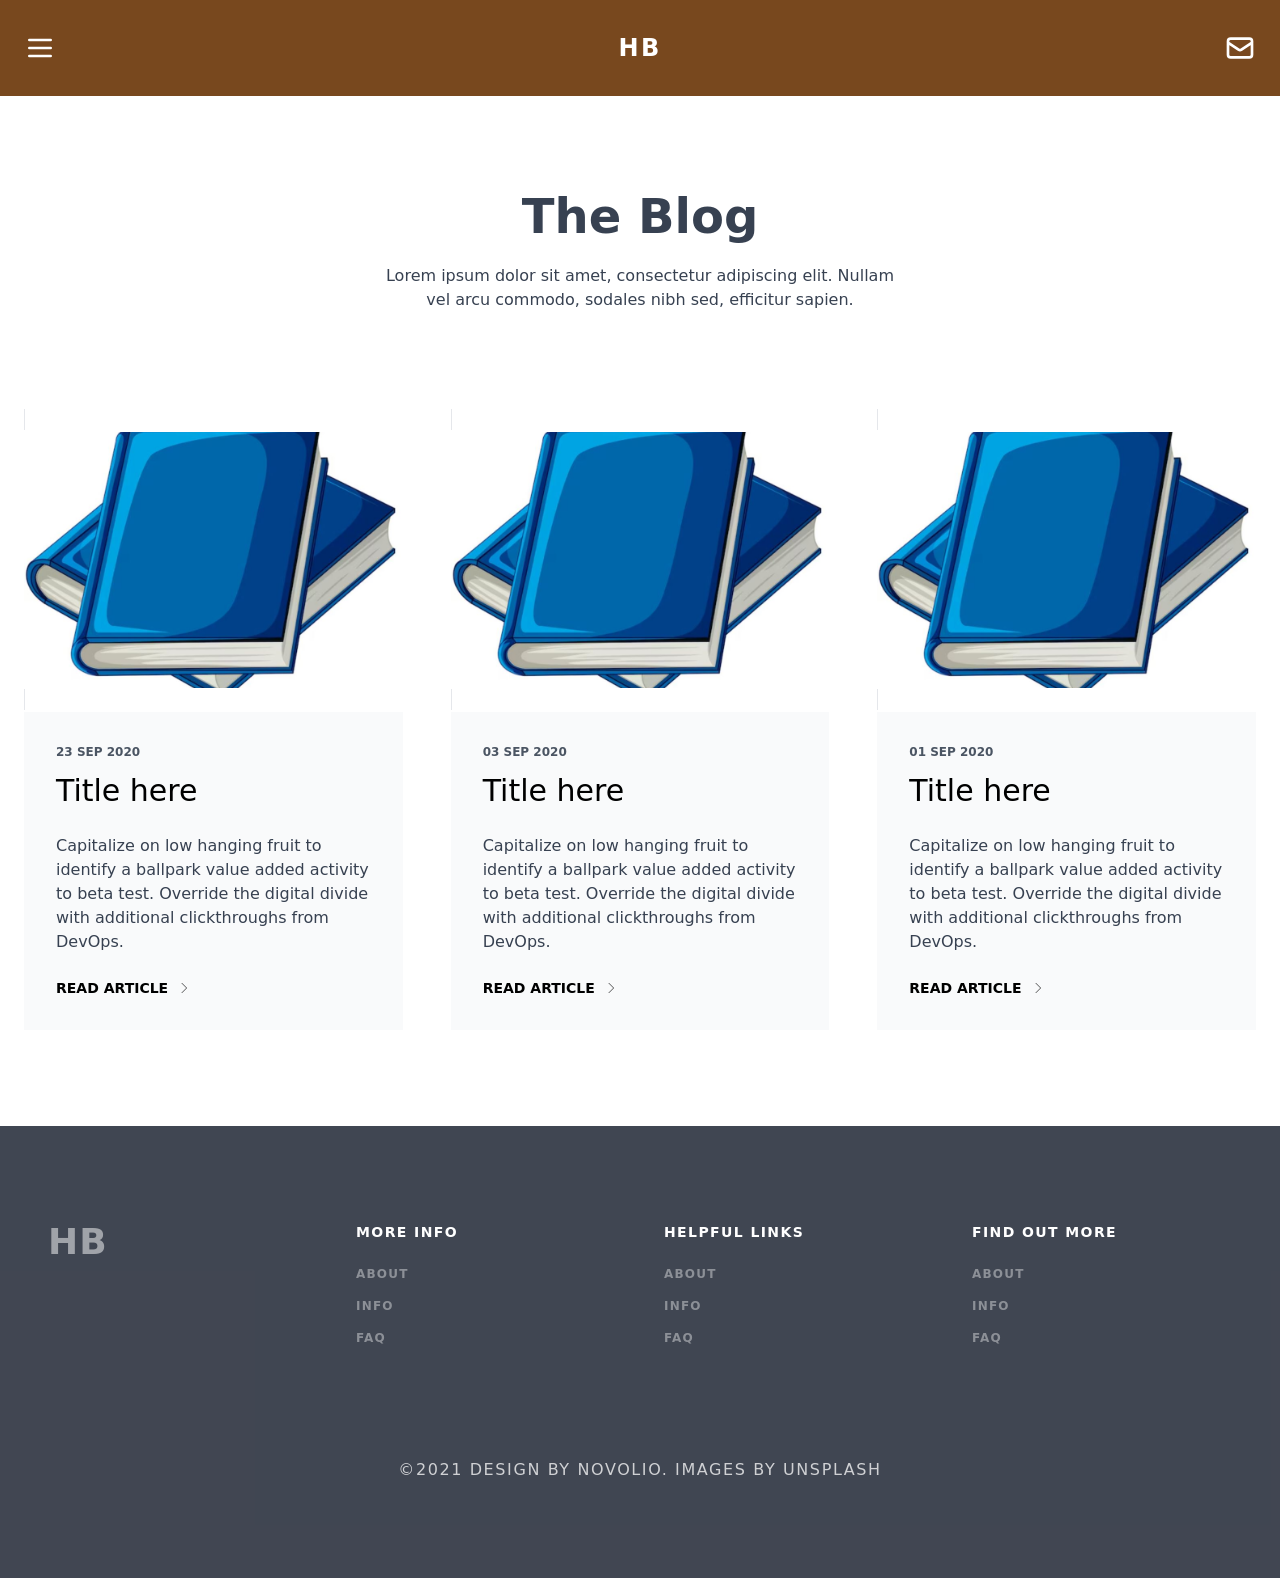
==== commit 23c8c647: "Update grid columns" ====
--- a/posts.html
+++ b/posts.html
@@ -50,7 +50,7 @@
         <p class="max-w-lg mx-auto">Lorem ipsum dolor sit amet, consectetur adipiscing elit. Nullam vel arcu commodo,
             sodales nibh sed, efficitur sapien.</p>
     </div>
-    <div class="container mx-auto px-6 grid grid-cols-2 lg:grid-cols-3 gap-12 pt-12 pb-24">
+    <div class="container mx-auto px-6 grid grid-cols-1 lg:grid-cols-3 gap-12 pt-12 pb-24">
         <div>
             <a href="detail.html" class="border">
                 <img src="static/images/book.jpg" class="w-full h-52 md:h-64 lg:h-96 xl:h-64 object-cover">
@@ -58,7 +58,7 @@
 
             <div class="bg-gray-50 p-8">
                 <div class="text-xs text-gray-600 uppercase font-semibold">23 Sep 2020</div>
-                <h2 class="mt-3 text-3xl mb-6 font-display text-black leading-tight max-w-sm">This is my second post</h2>
+                <h2 class="mt-3 text-3xl mb-6 font-display text-black leading-tight max-w-sm">Title here</h2>
                 
                 <p class="mt-4 max-w-md">Capitalize on low hanging fruit to identify a ballpark value added activity to beta test. Override the digital divide with additional clickthroughs from DevOps.</p>
 
@@ -75,7 +75,7 @@
 
             <div class="bg-gray-50 p-8">
                 <div class="text-xs text-gray-600 uppercase font-semibold">03 Sep 2020</div>
-                <h2 class="mt-3 text-3xl mb-6 font-display text-black leading-tight max-w-sm">This is my second post
+                <h2 class="mt-3 text-3xl mb-6 font-display text-black leading-tight max-w-sm">Title here
                 </h2>
 
                 <p class="mt-4 max-w-md">Capitalize on low hanging fruit to identify a ballpark value added activity to beta test. Override the digital divide with additional clickthroughs from DevOps.</p>
@@ -92,7 +92,7 @@
 
             <div class="bg-gray-50 p-8">
                 <div class="text-xs text-gray-600 uppercase font-semibold">01 Sep 2020</div>
-                <h2 class="mt-3 text-3xl mb-6 font-display text-black leading-tight max-w-sm">This is my first post</h2>
+                <h2 class="mt-3 text-3xl mb-6 font-display text-black leading-tight max-w-sm">Title here</h2>
 
                 <p class="mt-4 max-w-md">Capitalize on low hanging fruit to identify a ballpark value added activity to beta test. Override the digital divide with additional clickthroughs from DevOps.</p>
 
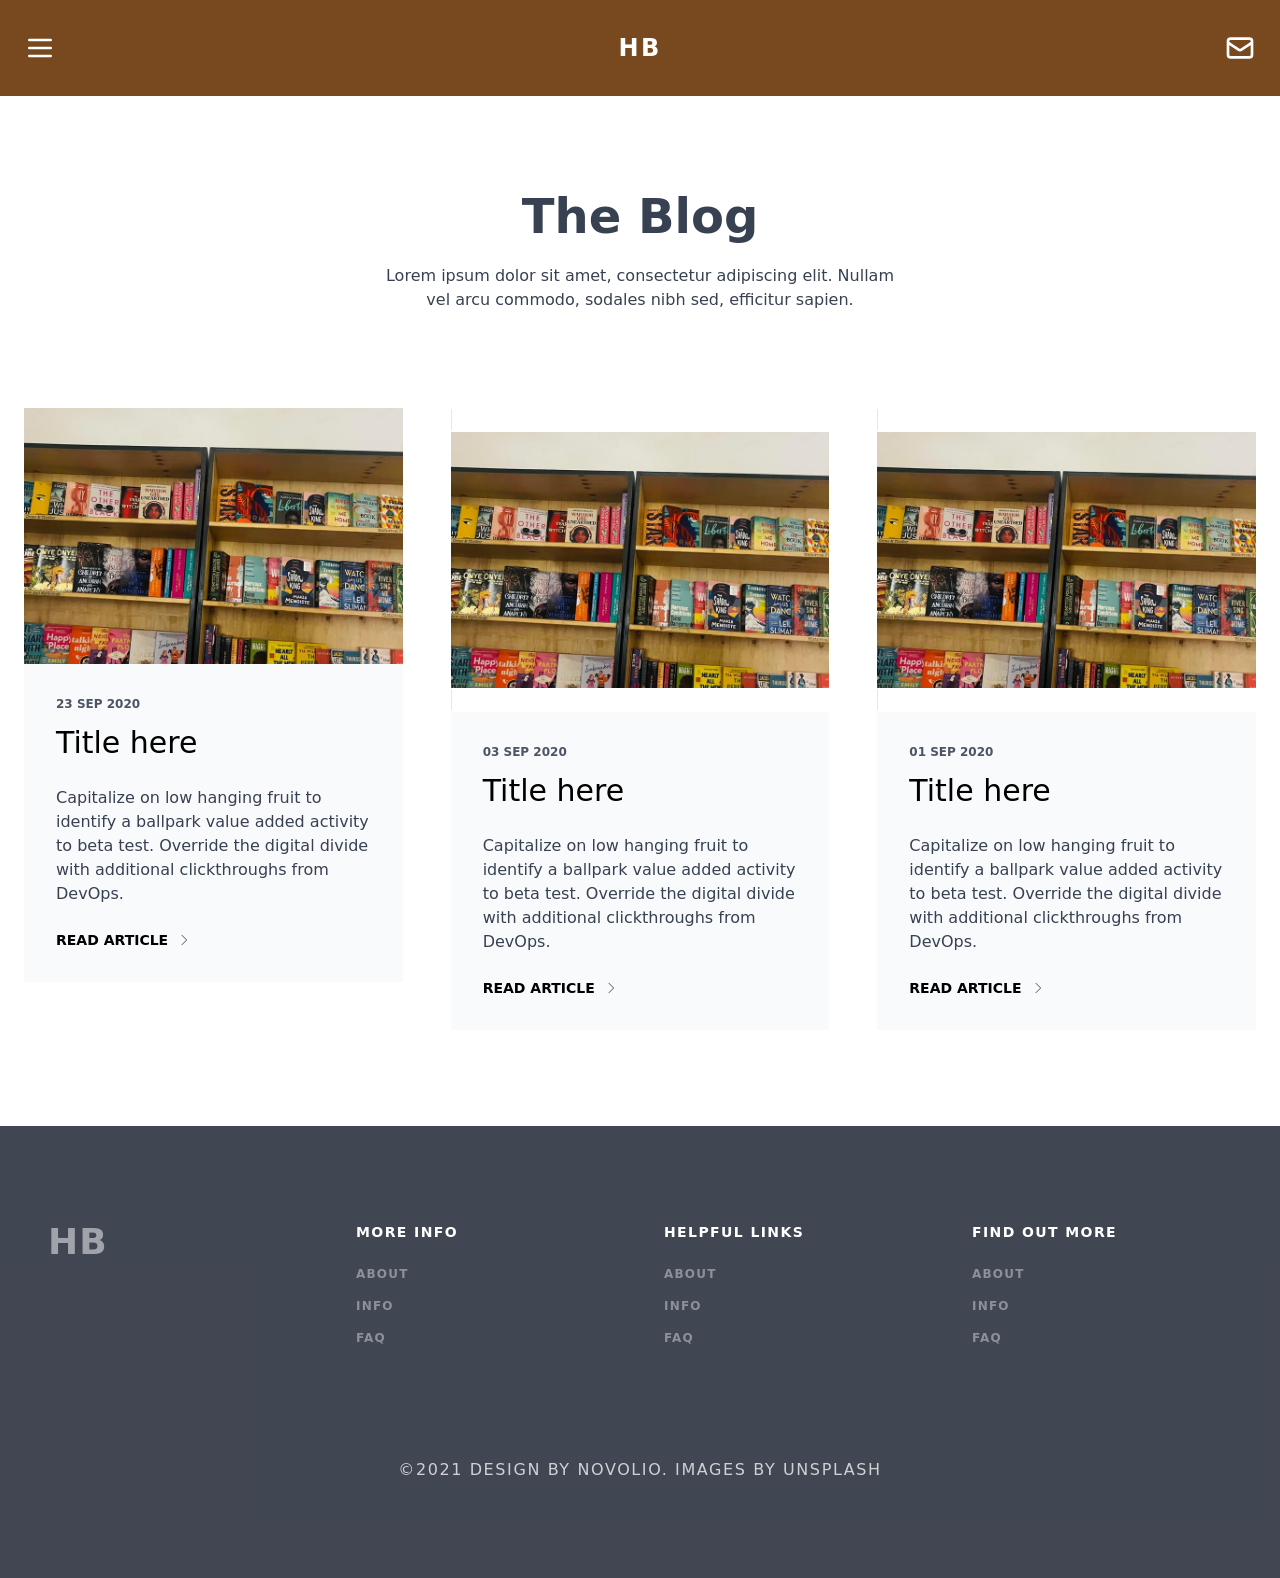
==== commit e3b7e3a0: "Update" ====
--- a/posts.html
+++ b/posts.html
@@ -52,8 +52,8 @@
     </div>
     <div class="container mx-auto px-6 grid grid-cols-1 lg:grid-cols-3 gap-12 pt-12 pb-24">
         <div>
-            <a href="detail.html" class="border">
-                <img src="static/images/book.jpg" class="w-full h-52 md:h-64 lg:h-96 xl:h-64 object-cover">
+            <a href="detail.html">
+                <img src="static/images/lab.jpg" class="w-full h-52 md:h-64 lg:h-96 xl:h-64 object-cover">
             </a>
 
             <div class="bg-gray-50 p-8">
@@ -70,7 +70,7 @@
 
         <div>
             <a href="detail.html" class="border">
-                <img src="static/images/book.jpg" class="w-full h-52 md:h-64 lg:h-96 xl:h-64 object-cover">
+                <img src="static/images/lab.jpg" class="w-full h-52 md:h-64 lg:h-96 xl:h-64 object-cover">
             </a>
 
             <div class="bg-gray-50 p-8">
@@ -87,7 +87,7 @@
         </div>
         <div>
             <a href="detail.html" class="border">
-                <img src="static/images/book.jpg" class="w-full h-52 md:h-64 lg:h-96 xl:h-64 object-cover">
+                <img src="static/images/lab.jpg" class="w-full h-52 md:h-64 lg:h-96 xl:h-64 object-cover">
             </a>
 
             <div class="bg-gray-50 p-8">
